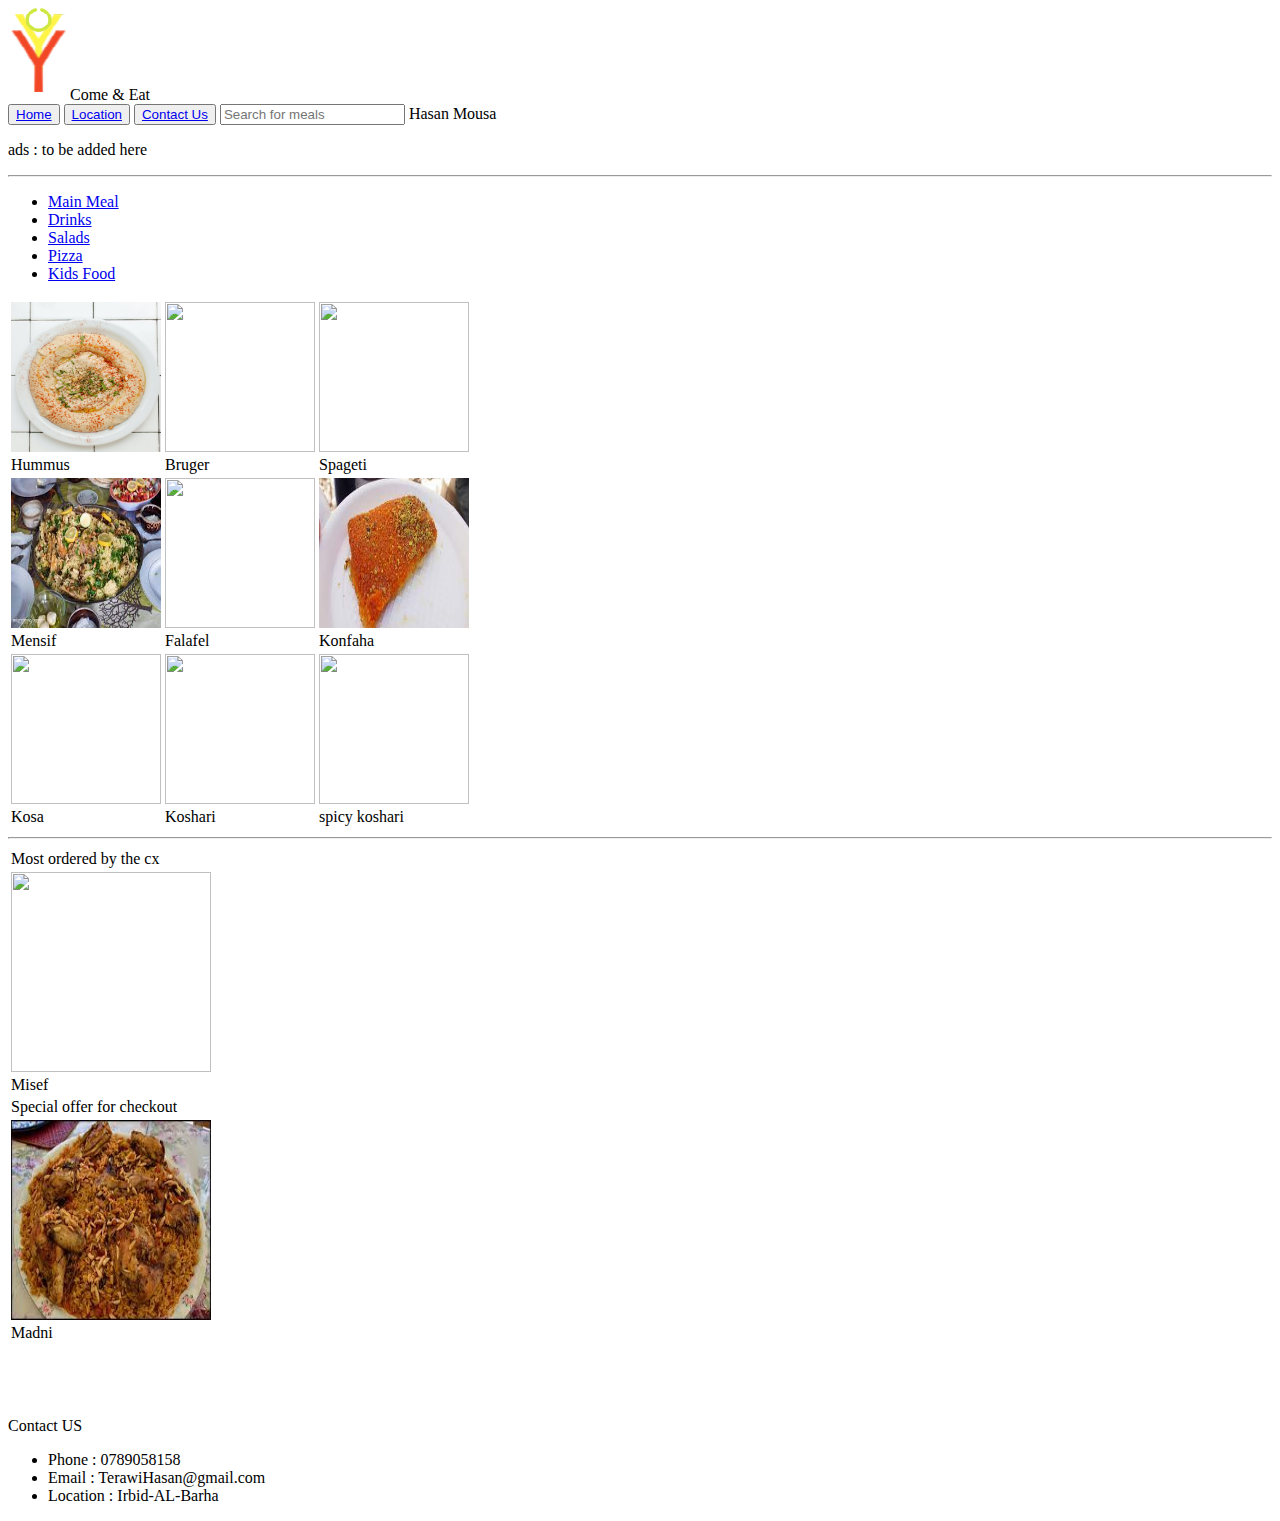
==== index.html @ 68a1c6c4 "adding Firmare" ====
<!DOCTYPE html>
<html lang="en">
<head>
    <meta charset="UTF-8">
    <meta http-equiv="X-UA-Compatible" content="IE=edge">
    <meta name="viewport" content="width=device-width, initial-scale=1.0">
    <title>Home</title>
</head>
<body>

    <img src="images/LOGo.png" alt="Logo" id="logo"/>
    <label for="#logo"> Come & Eat</label>

   
        <div id="nav-div" >
         <nav>
        <button><a href="#">Home</a> </button>
        
        <button><a href="#">Location</a> </button>
        
        <button><a href="About.html">Contact Us</a> </button>
        
        <input type="search" placeholder="Search for meals" />
        
       
        <label>Hasan Mousa</label>
      </nav>
    </div>

      <div id="div-ads">
        <p>ads : to be added here </p>
      </div>

      <hr/>

      <ul>
         <li><a href="#">Main Meal</a> </li>
         <li><a href="#">Drinks</a>  </li>
         <li><a href="#">Salads</a> </li>
         <li><a href="#">Pizza</a> </li>
         <li><a href="#">Kids Food</a> </li>
         

    </ul>


      <div>


        <table>
            <tr>
                <td> <img src="images/hummus.jpg" width="150px" height="150px"/> <br>
                    <label>Hummus</label>
                </td>
                <td> <img src="https://food.fnr.sndimg.com/content/dam/images/food/products/2022/3/11/rx_goldbelly-clinton-street-diner-zeus-burger.jpg.rend.hgtvcom.406.305.suffix/1647019464547.jpeg" width="150px" height="150px"/> <br>
                    <label>Bruger</label>
                </td>
                <td> <img src="https://cdn.vox-cdn.com/thumbor/ZwjLhlF0isUg7v8Xm6pHJzYTMeI=/0x0:3071x2289/1200x800/filters:focal(1291x900:1781x1390)/cdn.vox-cdn.com/uploads/chorus_image/image/69269264/shutterstock_1455257777.0.jpg" width="150px" height="150px"/> <br>
                    <label>Spageti</label>
                </td>
                
            </tr>
            <tr>
                <td> <img src="[data-uri]" width="150px" height="150px"/> <br>
                    <label>Mensif</label>
                </td>
                <td> <img src="https://encrypted-tbn0.gstatic.com/images?q=tbn:ANd9GcR_QB-Fx2HzUnnZdwGhZ-wzt1XqXnbwg2BWKA&usqp=CAU" width="150px" height="150px"/> <br>
                    <label>Falafel</label>
                </td>
                <td> <img src="[data-uri]" width="150px" height="150px"/> <br>
                    <label>Konfaha</label>
                </td>
                
            </tr>
            <tr>
                <td> <img src="https://encrypted-tbn0.gstatic.com/images?q=tbn:ANd9GcShSB7ZT6IAfoESGgJB9r3UoGAvBL1Wh5eZWg&usqp=CAU" width="150px" height="150px"/> <br>
                    <label>Kosa</label>
                </td>
                <td> <img src="https://images.deliveryhero.io/image/talabat/MenuItems/Koshari_Plate_636318334873793074.jpg" width="150px" height="150px"/> <br>
                    <label>Koshari</label>
                </td>
                <td> <img src="https://i0.wp.com/www.middleeastmonitor.com/wp-content/uploads/2017/01/20170107_Koshari-10.jpg?quality=85&strip=all&zoom=1&ssl=1" width="150px" height="150px"/> <br>
                    <label>spicy koshari</label>
                </td>
                
            </tr>
        </table>

    

  <div>
<hr>
    <table>
        <tr>
            <td>
                Most ordered by the cx 
            </td>
        </tr>
        <tr>
            <td>
                <img src="https://theodehlicious.com/wp-content/uploads/2021/05/Mansaf-IIIB-480x480.jpg" width="200px" height="200px"/> <br>
                <label >Misef</label>
            </td>
        </tr>
        <tr>
            <td>
               Special offer for checkout
            </td>
        </tr>
        <tr>
            <td>
                <img src="[data-uri]" width="200px" height="200px"/> <br>
                <label >Madni</label>
            </td>
        </tr>
        
    </table>

  </div>



  
<br><br><br><b><br><b><b><b><b></b></b></b></b></b>
      <footer >
        <label> Contact US </label>
        <ul>
            <li>Phone : 0789058158 </li>
            <li>Email : TerawiHasan@gmail.com </li>
            <li>Location  : Irbid-AL-Barha </li>
            
        </ul>
        
      </footer>


</body>
</html>
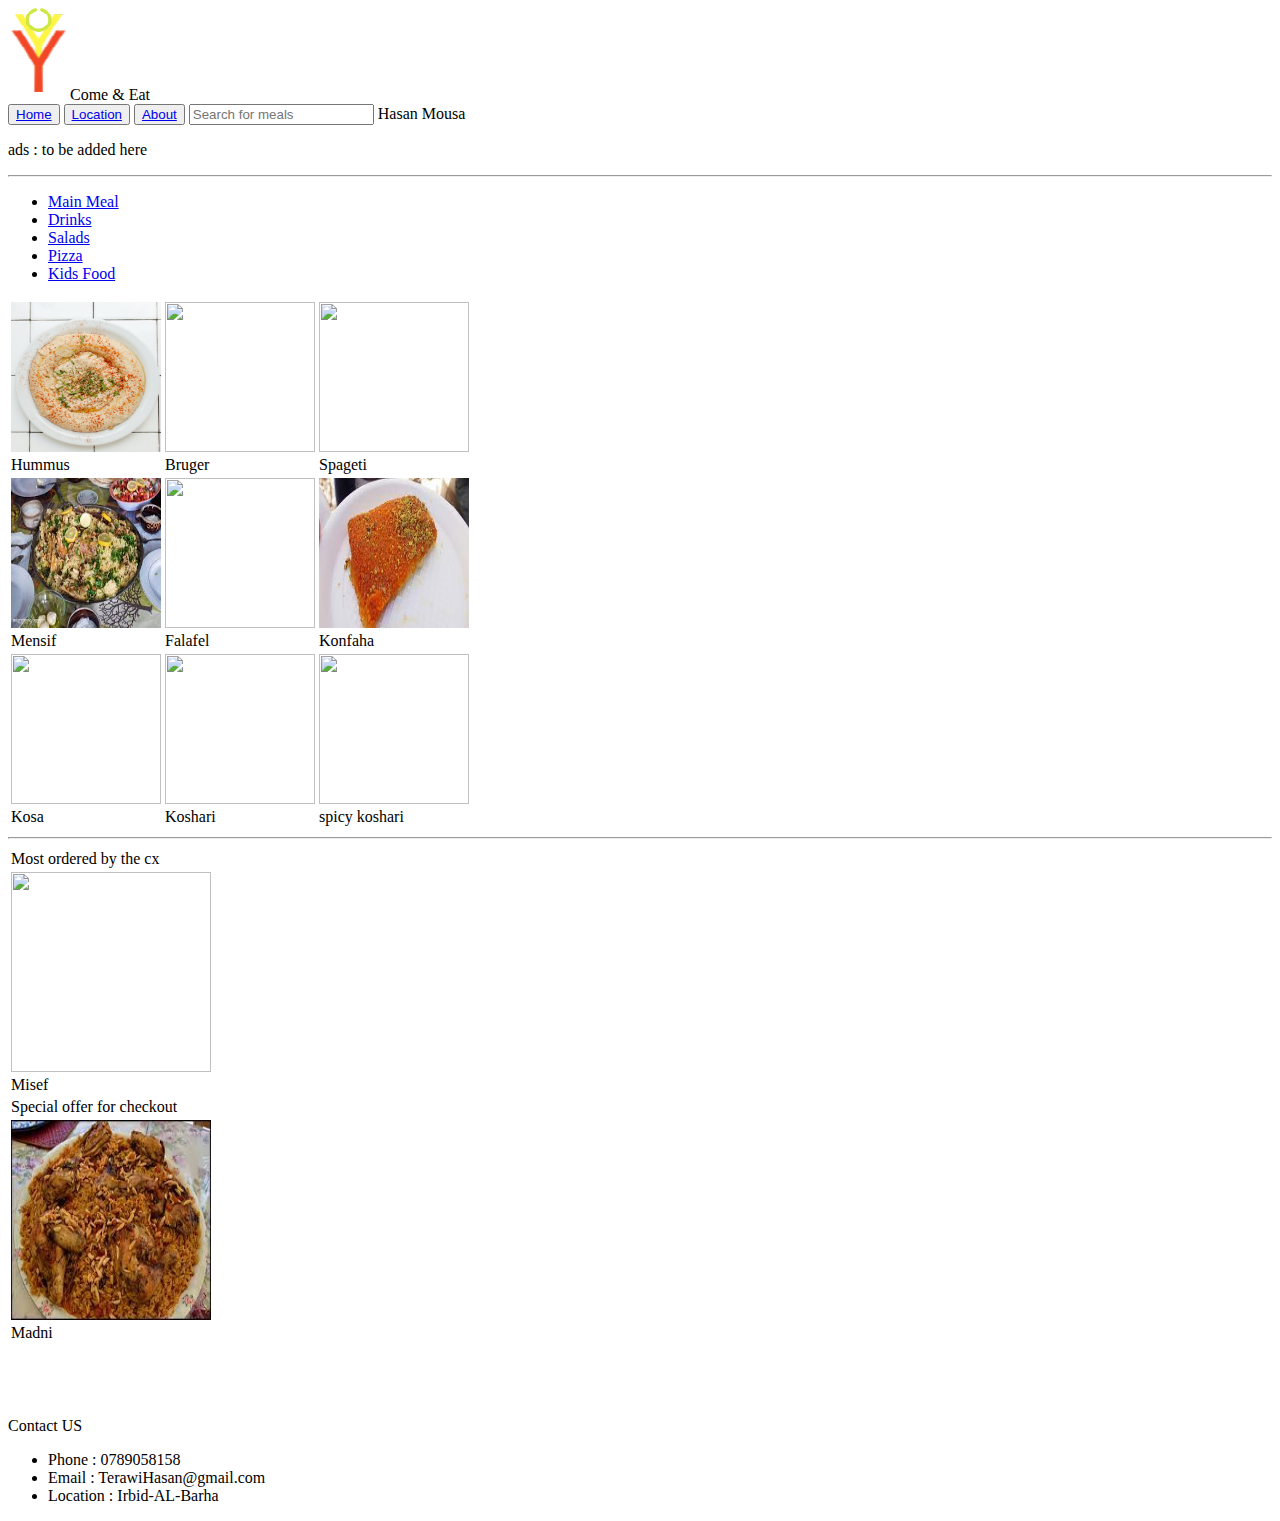
==== commit 4250c757: "Edit Some" ====
--- a/index.html
+++ b/index.html
@@ -18,7 +18,7 @@
         
         <button><a href="#">Location</a> </button>
         
-        <button><a href="About.html">Contact Us</a> </button>
+        <button><a href="About.html">About</a> </button>
         
         <input type="search" placeholder="Search for meals" />
         
@@ -67,7 +67,8 @@
                 <td> <img src="https://encrypted-tbn0.gstatic.com/images?q=tbn:ANd9GcR_QB-Fx2HzUnnZdwGhZ-wzt1XqXnbwg2BWKA&usqp=CAU" width="150px" height="150px"/> <br>
                     <label>Falafel</label>
                 </td>
-                <td> <img src="[data-uri]" width="150px" height="150px"/> <br>
+                <td>
+                     <img src="[data-uri]" width="150px" height="150px"/> <br>
                     <label>Konfaha</label>
                 </td>
                 
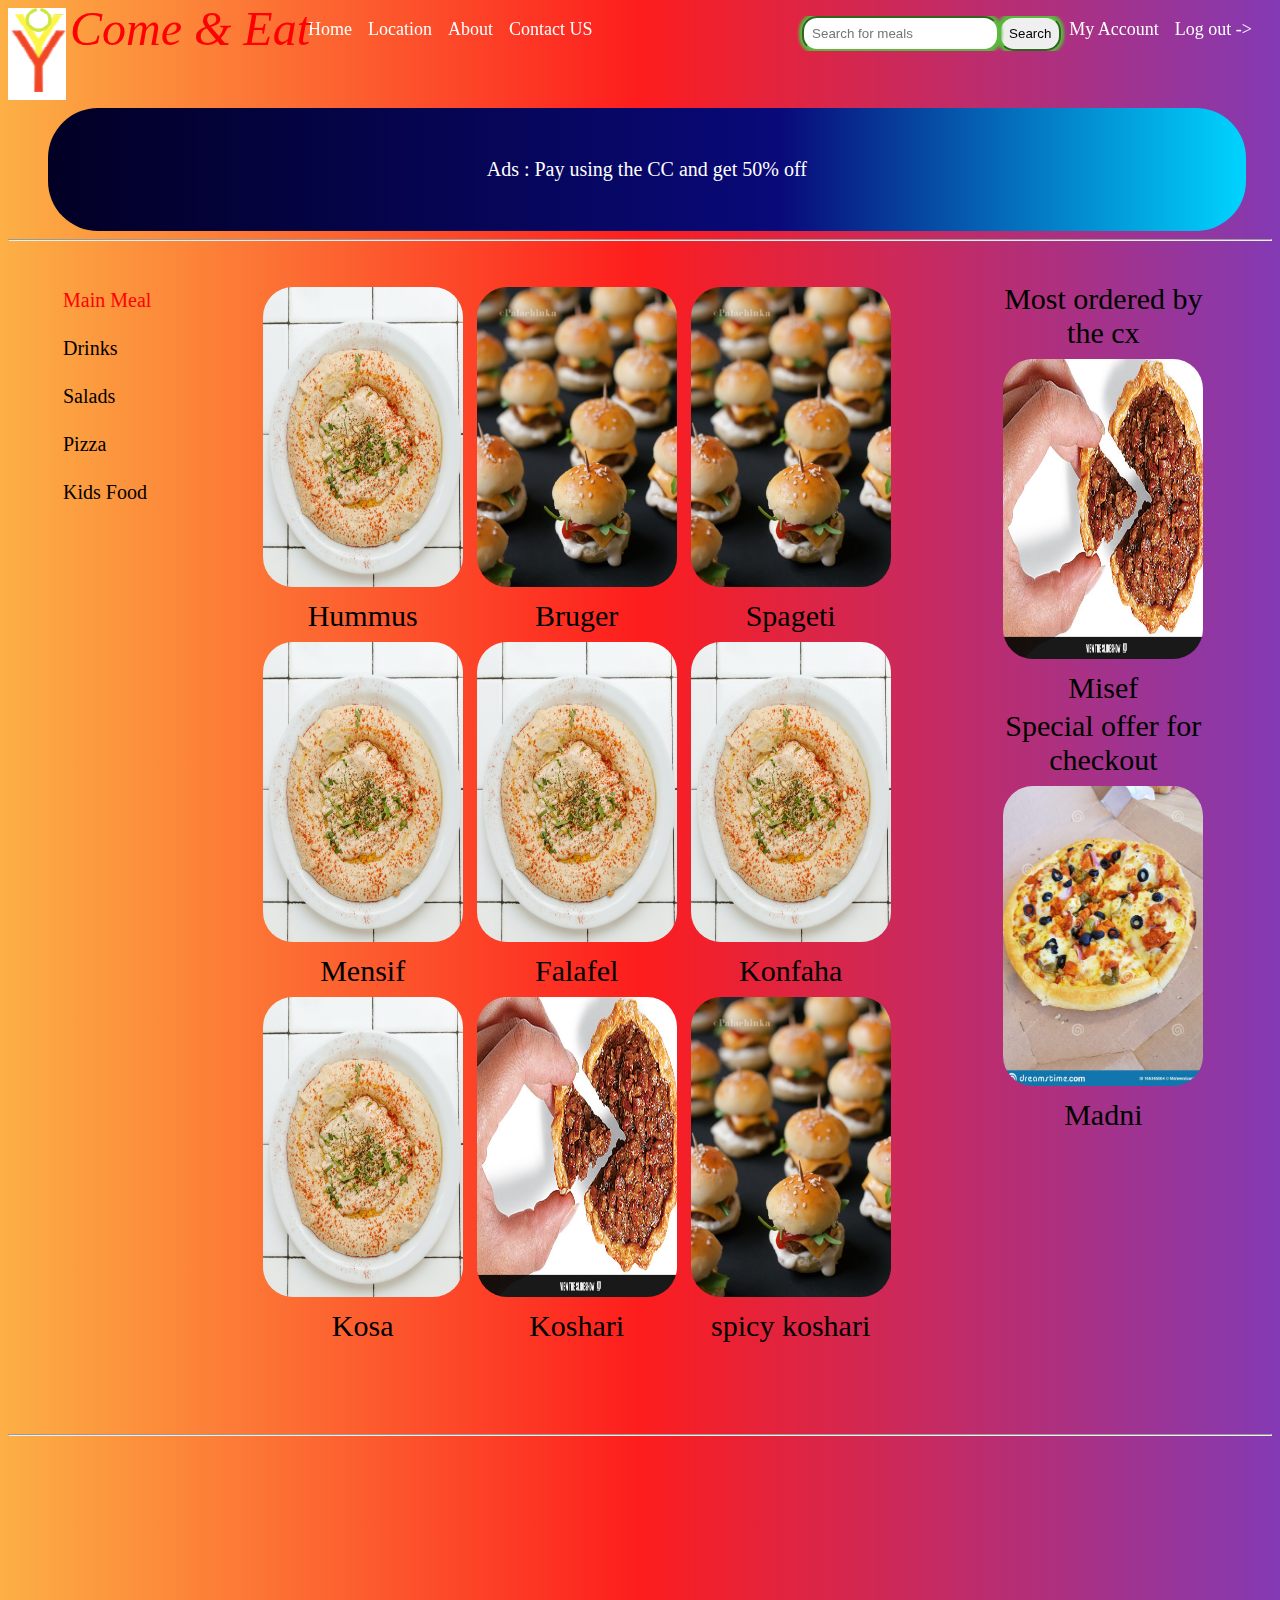
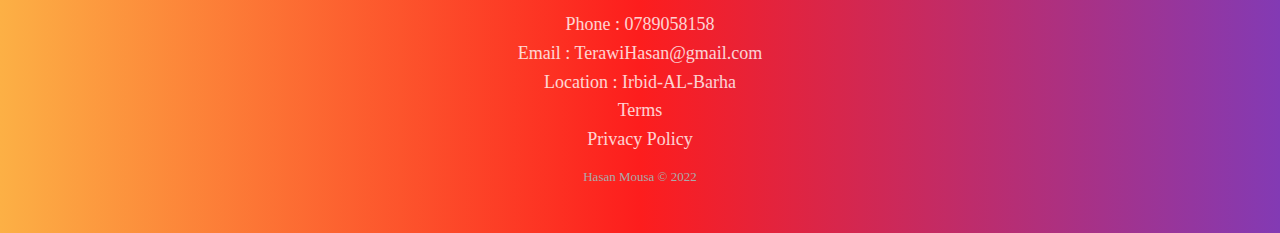
==== commit 55a4ab24: "Add Css" ====
--- a/index.html
+++ b/index.html
@@ -5,135 +5,205 @@
     <meta http-equiv="X-UA-Compatible" content="IE=edge">
     <meta name="viewport" content="width=device-width, initial-scale=1.0">
     <title>Home</title>
+
+    <link rel="stylesheet" href="my-restaurant-style.css">
 </head>
+
 <body>
 
-    <img src="images/LOGo.png" alt="Logo" id="logo"/>
-    <label for="#logo"> Come & Eat</label>
-
+    
+
+    <header>
+    
+        <img src="images/LOGo.png" alt="Logo" id="logo" style="position: fixed;" />
    
-        <div id="nav-div" >
-         <nav>
-        <button><a href="#">Home</a> </button>
-        
-        <button><a href="#">Location</a> </button>
-        
-        <button><a href="About.html">About</a> </button>
-        
-        <input type="search" placeholder="Search for meals" />
-        
+   
+        <nav class="navlogoclass" >
+            <ul>
+                
+                <li> 
+                    <span for="#logo" class="logoname"> Come & Eat</span>
+                </li>
+                <li> 
+                    <button><a href="#" class="navitemA">Home</a> </button>
+                </li>
+                <li> 
+                    <button><a href="#" class="navitemA">Location</a> </button>
+                </li>
+
+                <li> 
+                    <button><a href="About.html" class="navitemA">About</a> </button>
+                </li>
+                
+                <li> 
+                    <button><a href="#" class="navitemA">Contact US</a> </button>
+                </li> 
+                <li style="float:right"> 
+                    <button><a href="#" class="navitemA">Log out -> </a> </button>
+                </li>
+                
+                <li style="float:right"> 
+                    <button><a href="#" class="navitemA">My Account </a> </button>
+                </li>
+                <li style="float:right"> 
+                    <input type="button" value="Search" class="search-btn">
+                </li>
+                <li style="float:right"> 
+
+                    <input type="search" placeholder="Search for meals" class="searchinput" /></div>
+                </li>
+            
+
+            </ul>
+
+      </nav>
+
+      
+    </header>
        
-        <label>Hasan Mousa</label>
-      </nav>
+      <main>
+
+        <div class="div-ads">
+            <p>Ads : Pay using the CC and get 50% off </p>
+          </div>
+
+      <hr/>
+
+      <div class="grid-container">
+
+        <!--left side -->
+        <div class="grid-item item1"> 
+            <ul class="left-list">
+            <li ><a href="#" style="color: red;">Main Meal</a> </li>
+            <li><a href="#">Drinks</a>  </li>
+            <li><a href="#">Salads</a> </li>
+            <li><a href="#">Pizza</a> </li>
+            <li><a href="#">Kids Food</a> </li>        
+       </ul>
     </div>
 
-      <div id="div-ads">
-        <p>ads : to be added here </p>
-      </div>
-
-      <hr/>
-
-      <ul>
-         <li><a href="#">Main Meal</a> </li>
-         <li><a href="#">Drinks</a>  </li>
-         <li><a href="#">Salads</a> </li>
-         <li><a href="#">Pizza</a> </li>
-         <li><a href="#">Kids Food</a> </li>
-         
-
-    </ul>
-
-
+        <!--Table side -->
+        <div class="grid-item item2">
+            
       <div>
 
-
-        <table>
+        <table >
+            <tr >
+                <td > 
+                    <img src="./images/hummus.jpg" class="tbl-img" > <br>
+                    <label>Hummus</label>
+                </td>
+                <td >
+                     <img src="./images/brgr.jpg" class="tbl-img"/> <br>
+                    <label>Bruger</label>
+                </td>
+                <td > <img src="./images/brgr.jpg" class="tbl-img"/> <br>
+                    <label>Spageti</label>
+                </td>
+                
+            </tr>
+            <tr >
+                <td> 
+                    <img src="./images/hummus.jpg" class="tbl-img"/> <br>
+                    <label>Mensif</label>
+                </td>
+                <td> <img src="./images/hummus.jpg"class="tbl-img"/> <br>
+                    <label>Falafel</label>
+                </td>
+                <td>
+                     <img src="./images/hummus.jpg" class="tbl-img" /> <br>
+                    <label>Konfaha</label>
+                </td>
+                
+            </tr >
             <tr>
-                <td> <img src="images/hummus.jpg" width="150px" height="150px"/> <br>
-                    <label>Hummus</label>
-                </td>
-                <td> <img src="https://food.fnr.sndimg.com/content/dam/images/food/products/2022/3/11/rx_goldbelly-clinton-street-diner-zeus-burger.jpg.rend.hgtvcom.406.305.suffix/1647019464547.jpeg" width="150px" height="150px"/> <br>
-                    <label>Bruger</label>
-                </td>
-                <td> <img src="https://cdn.vox-cdn.com/thumbor/ZwjLhlF0isUg7v8Xm6pHJzYTMeI=/0x0:3071x2289/1200x800/filters:focal(1291x900:1781x1390)/cdn.vox-cdn.com/uploads/chorus_image/image/69269264/shutterstock_1455257777.0.jpg" width="150px" height="150px"/> <br>
-                    <label>Spageti</label>
-                </td>
-                
-            </tr>
-            <tr>
-                <td> <img src="[data-uri]" width="150px" height="150px"/> <br>
-                    <label>Mensif</label>
-                </td>
-                <td> <img src="https://encrypted-tbn0.gstatic.com/images?q=tbn:ANd9GcR_QB-Fx2HzUnnZdwGhZ-wzt1XqXnbwg2BWKA&usqp=CAU" width="150px" height="150px"/> <br>
-                    <label>Falafel</label>
-                </td>
-                <td>
-                     <img src="[data-uri]" width="150px" height="150px"/> <br>
-                    <label>Konfaha</label>
-                </td>
-                
-            </tr>
-            <tr>
-                <td> <img src="https://encrypted-tbn0.gstatic.com/images?q=tbn:ANd9GcShSB7ZT6IAfoESGgJB9r3UoGAvBL1Wh5eZWg&usqp=CAU" width="150px" height="150px"/> <br>
+                <td> <img src="./images/hummus.jpg" class="tbl-img"/> <br>
                     <label>Kosa</label>
                 </td>
-                <td> <img src="https://images.deliveryhero.io/image/talabat/MenuItems/Koshari_Plate_636318334873793074.jpg" width="150px" height="150px"/> <br>
+                <td> <img src="./images/pizza.jpg" class="tbl-img"/> <br>
                     <label>Koshari</label>
                 </td>
-                <td> <img src="https://i0.wp.com/www.middleeastmonitor.com/wp-content/uploads/2017/01/20170107_Koshari-10.jpg?quality=85&strip=all&zoom=1&ssl=1" width="150px" height="150px"/> <br>
+                <td> <img src="./images/brgr.jpg" class="tbl-img"/> <br>
                     <label>spicy koshari</label>
                 </td>
                 
             </tr>
         </table>
 
+    </div>
+</div>
+
+        <!--right side -->
+        <div class="grid-item item3">
+            <table>
+                <tr>
+                    <td>
+                        Most ordered by the cx 
+                    </td>
+                </tr>
+                <tr>
+                    <td>
+                        <img src="./images/pizza.jpg" class="tbl-img"/> <br>
+                        <label >Misef</label>
+                    </td>
+                </tr>
+                <tr>
+                    <td>
+                       Special offer for checkout
+                    </td>
+                </tr>
+                <tr>
+                    <td>
+                        <img src="./images/spicypizza.jpg" class="tbl-img"/> <br>
+                        <label >Madni</label>
+                    </td>
+                </tr>
+                
+            </table>
+        
+            
+        </div> 
+        
+
+        <!--Footer -->
+        <div class="grid-item item4">  
+            
+        </div>  
+      </div>
+
+
+
+
+   
+<hr>
     
-
-  <div>
-<hr>
-    <table>
-        <tr>
-            <td>
-                Most ordered by the cx 
-            </td>
-        </tr>
-        <tr>
-            <td>
-                <img src="https://theodehlicious.com/wp-content/uploads/2021/05/Mansaf-IIIB-480x480.jpg" width="200px" height="200px"/> <br>
-                <label >Misef</label>
-            </td>
-        </tr>
-        <tr>
-            <td>
-               Special offer for checkout
-            </td>
-        </tr>
-        <tr>
-            <td>
-                <img src="[data-uri]" width="200px" height="200px"/> <br>
-                <label >Madni</label>
-            </td>
-        </tr>
-        
-    </table>
-
-  </div>
-
-
-
   
-<br><br><br><b><br><b><b><b><b></b></b></b></b></b>
+
+</main>
+      <br><br><br><br><br><br>
+<!--
       <footer >
         <label> Contact US </label>
-        <ul>
-            <li>Phone : 0789058158 </li>
-            <li>Email : TerawiHasan@gmail.com </li>
-            <li>Location  : Irbid-AL-Barha </li>
-            
+        <ul style="  list-style-type: none;">
+            <li></li>
+            <li> </li>
+            <li></li>        
         </ul>
         
       </footer>
-
+-->
+<div class="footer-basic">
+      <footer>
+         <ul class="list-inline">
+            <li class="list-inline-item"><a href="#">Phone : 0789058158 </a></li>
+            <li class="list-inline-item"><a href="#">Email : TerawiHasan@gmail.com</a></li>
+            <li class="list-inline-item"><a href="#">Location  : Irbid-AL-Barha </a></li>
+            <li class="list-inline-item"><a href="#">Terms</a></li>
+            <li class="list-inline-item"><a href="#">Privacy Policy</a></li>
+        </ul>
+        <p class="copyright">Hasan Mousa  © 2022</p>
+    </footer>
+</div>
 
 </body>
 </html>--- a/my-restaurant-style.css
+++ b/my-restaurant-style.css
@@ -0,0 +1,210 @@
+body {
+
+    background: #833ab4;  /* fallback for old browsers */
+    background: -webkit-linear-gradient(to right, #fcb045, #fd1d1d, #833ab4);  /* Chrome 10-25, Safari 5.1-6 */
+    background: linear-gradient(to right, #fcb045, #fd1d1d, #833ab4); /* W3C, IE 10+/ Edge, Firefox 16+, Chrome 26+, Opera 12+, Safari 7+ */
+      
+}
+main{
+    padding-top: 100px;
+}
+
+
+.grid-container {
+    display: grid;
+    gap: 10px;
+    padding: 10px;
+  }
+  
+  .grid-item {
+    text-align: center;
+    padding: 20px;
+    font-size: 30px;
+  }
+  
+  .item1 {
+    text-align: left;
+    grid-column: 1;
+    grid-row: 1;
+    padding: 5px;
+    width: 150px;
+    
+    font-size: 15px;
+  }
+  
+  .item2 {
+    
+    text-align: center;
+    grid-column: 2;
+    grid-row: 1 ;
+    
+  }
+
+
+  
+  .item3 {
+    
+    text-align: center;
+    grid-column: 3;
+    grid-row: 1;
+    width: 200px;
+  }
+  .item4 {
+    
+    
+    grid-column: 1 /span 3;
+    grid-row: 2 ;
+  }
+
+
+button{
+    border-radius: 5px;
+    font-size: 15px;
+    background-color: aliceblue;
+    margin: 2px;
+    color: white;
+    border: 0px;
+    font-size: larger;
+    background: none;
+    font-family: cursive;
+}
+
+
+
+.navitemA{
+    text-decoration: none;
+    color: white;
+
+}
+
+nav{
+    overflow: hidden;
+    background-color: none;
+    position: fixed;
+    width: 75%;
+    border: 0px;
+    left: 300px;
+    top: 16px;
+   
+ 
+    
+}
+nav ul {
+    list-style-type: none;
+    margin: 0;
+    padding: 0;
+    overflow: hidden;
+}
+
+nav ul li {
+    list-style: none;
+    float: left;
+	margin: 0%;
+    font-size: 15px;
+}
+nav ul li :hover{
+    color: red;
+}
+
+.searchinput , .search-btn{ 
+    
+    border-radius: 15px;
+    padding: 8px;
+    box-shadow: 0px 0px 3px 3px #5ab83e;
+    border-color: #5ab83e;
+}
+/*
+.logo{
+    position: fixed;
+    margin-top: 0px;
+}
+*/
+.logoname {
+      
+    position: fixed;
+    left: 70px;
+    top: 1px;
+    font-style: italic;
+    font-size: xxx-large;
+    
+    font-family: fantasy;
+
+    color: red;
+    
+}
+
+.div-ads{
+
+    width: 90%;
+    background: rgb(2,0,36);
+    background: linear-gradient(90deg, rgba(2,0,36,1) 0%, rgba(9,9,121,1) 61%, rgba(0,212,255,1) 100%);
+    padding-left: 50px;
+    padding: 30px;
+ 
+  
+    margin-left: 40px;
+    border-radius: 50px;
+    color: white;
+    font-size: 20px;
+    text-align: center;
+
+}
+
+.tbl-img {
+width: 200px;
+height: 300px;
+margin: 5px;
+border-radius: 30px;
+
+}
+
+.left-list > li > a{
+
+    color: black;
+    text-decoration: none;
+    font-size: 20px;
+
+}
+.left-list > li{
+margin-top: 25px;
+list-style-type: none;
+
+}
+.left-list > li :hover{
+   color:blue;
+    
+}
+.active-item{
+    color: red;
+}
+.footer-basic {
+    padding:40px 0;
+    background-image: none;
+    color:white;
+  }
+  .footer-basic ul {
+    padding:0;
+    list-style:none;
+    text-align:center;
+    font-size:18px;
+    line-height:1.6;
+    margin-bottom:0;
+  }
+  .footer-basic ul a:hover {
+    opacity:1;
+  }
+  .footer-basic ul a {
+    color:inherit;
+    text-decoration:none;
+    opacity:0.8;
+  }
+  .footer-basic .copyright {
+    margin-top:15px;
+    text-align:center;
+    font-size:13px;
+    color:#aaa;
+    margin-bottom:0;
+  }
+  .footer-basic li {
+    padding:0 10px;
+  }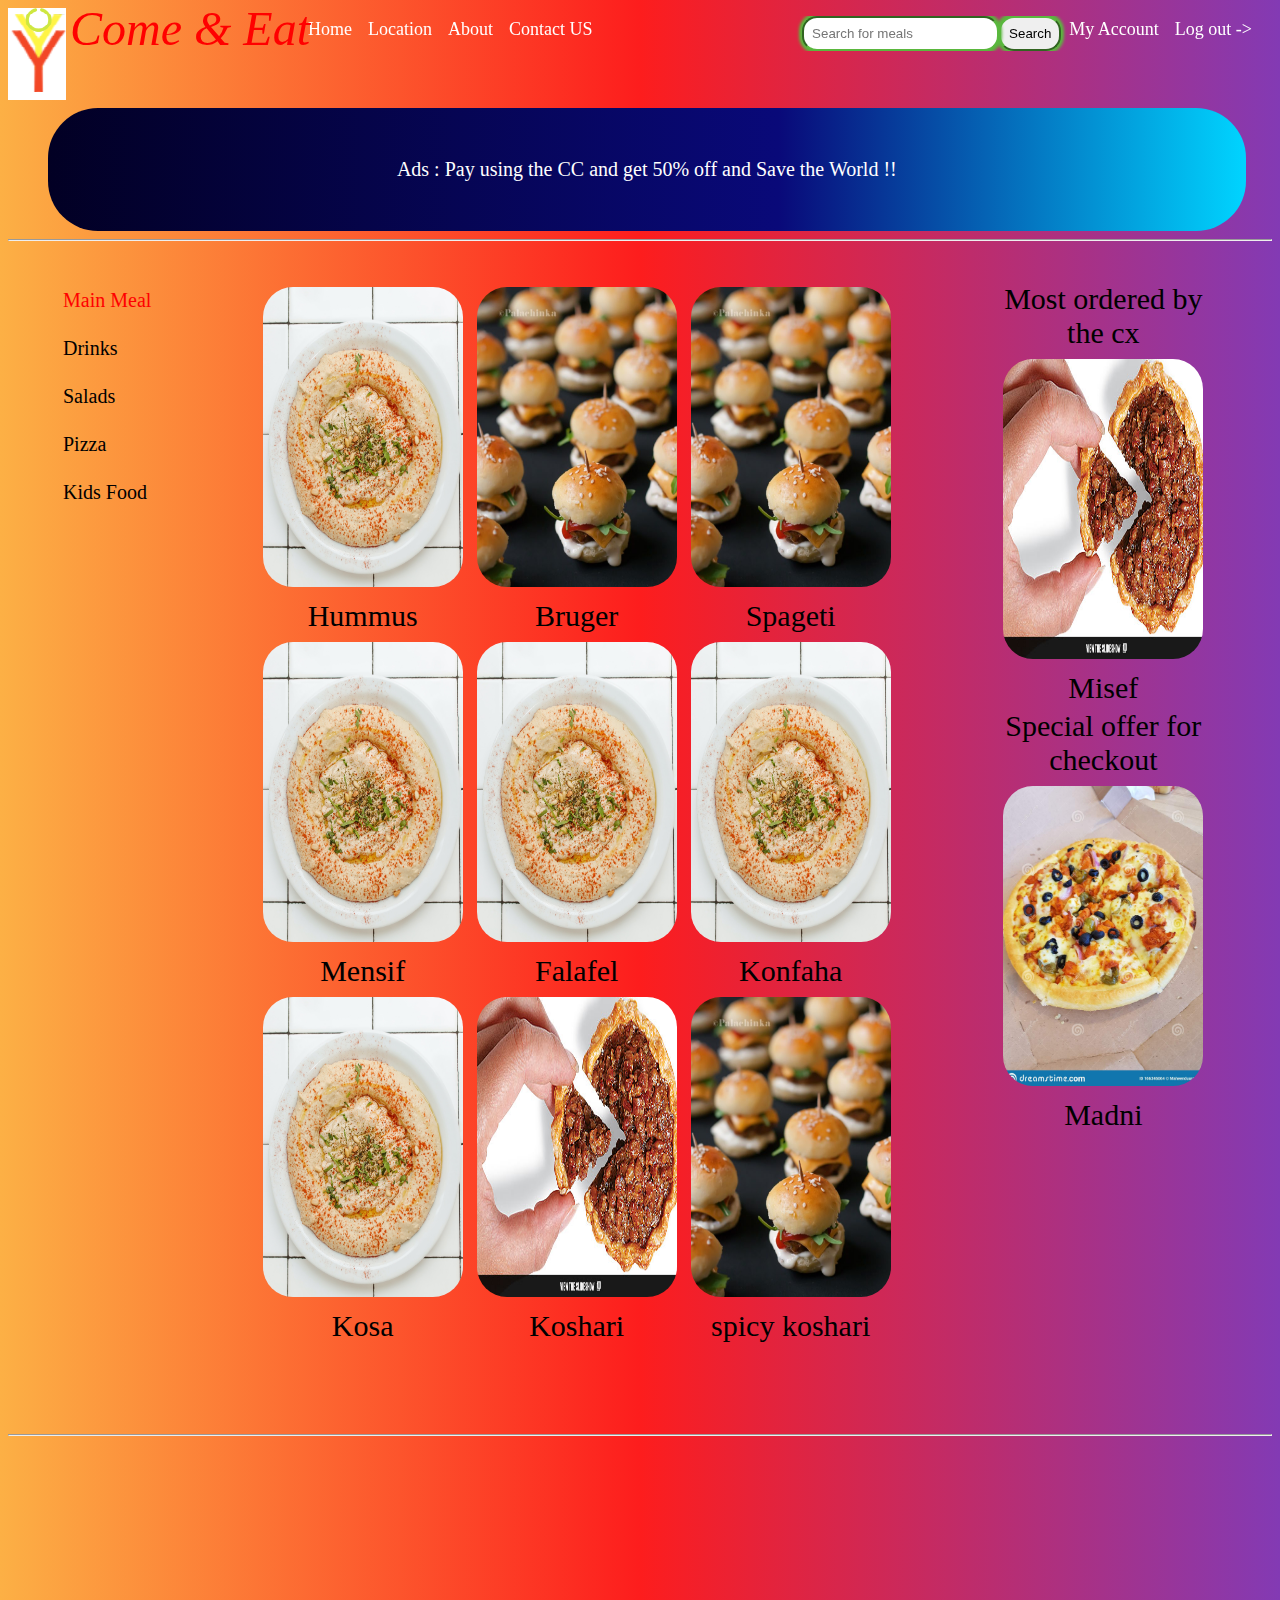
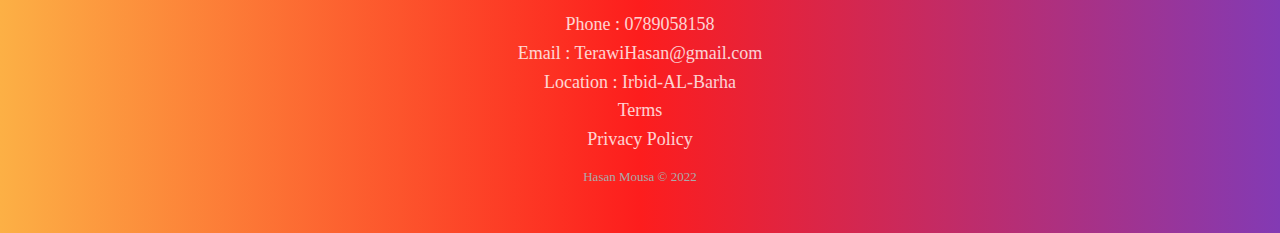
==== commit d50847c1: "Edite" ====
--- a/index.html
+++ b/index.html
@@ -64,7 +64,7 @@
       <main>
 
         <div class="div-ads">
-            <p>Ads : Pay using the CC and get 50% off </p>
+            <p>Ads : Pay using the CC and get 50% off and Save the World !!</p>
           </div>
 
       <hr/>
